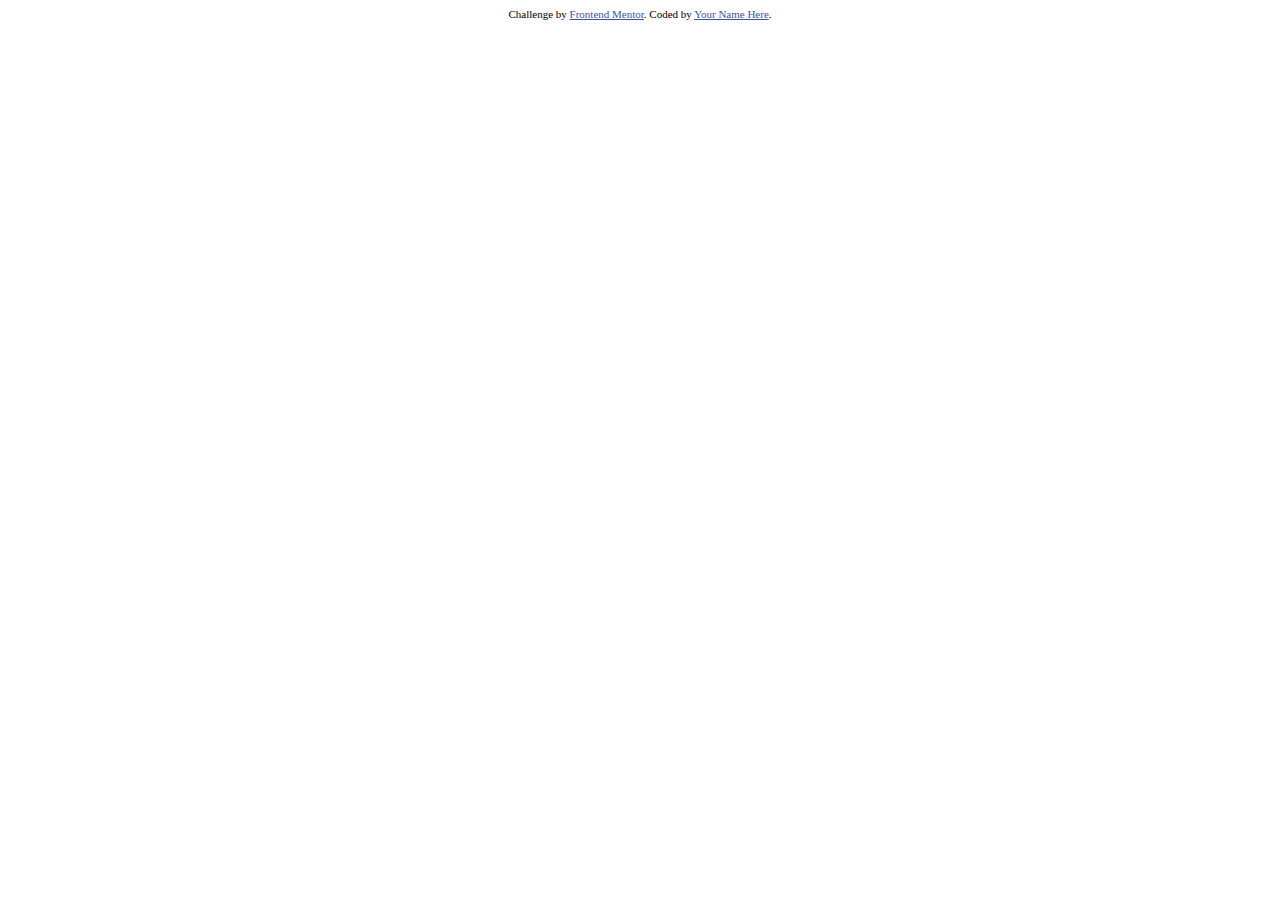
==== index.html @ ef2489a5 "crud part 1" ====
<!DOCTYPE html>
<html lang="en">
<head>
  <meta charset="UTF-8">
  <meta name="viewport" content="width=device-width, initial-scale=1.0"> <!-- displays site properly based on user's device -->

  <link rel="icon" type="image/png" sizes="32x32" href="./images/favicon-32x32.png">
  <link rel="stylesheet" href="style.css">
  <title>Frontend Mentor | Todo app</title>

  <!-- Feel free to remove these styles or customise in your own stylesheet 👍 -->
  <style>
    .attribution { font-size: 11px; text-align: center; }
    .attribution a { color: hsl(228, 45%, 44%); }
  </style>
</head>
<body>
  <table id="table">
    <tr>
    </tr>
  </table>

  <div class="attribution">
    Challenge by <a href="https://www.frontendmentor.io?ref=challenge" target="_blank">Frontend Mentor</a>. 
    Coded by <a href="#">Your Name Here</a>.
  </div>
  <script type="module" src="main.js"></script>
</body>
</html>
---- style.css ----
.todo-item{
    color: rgb(3, 27, 248);
}
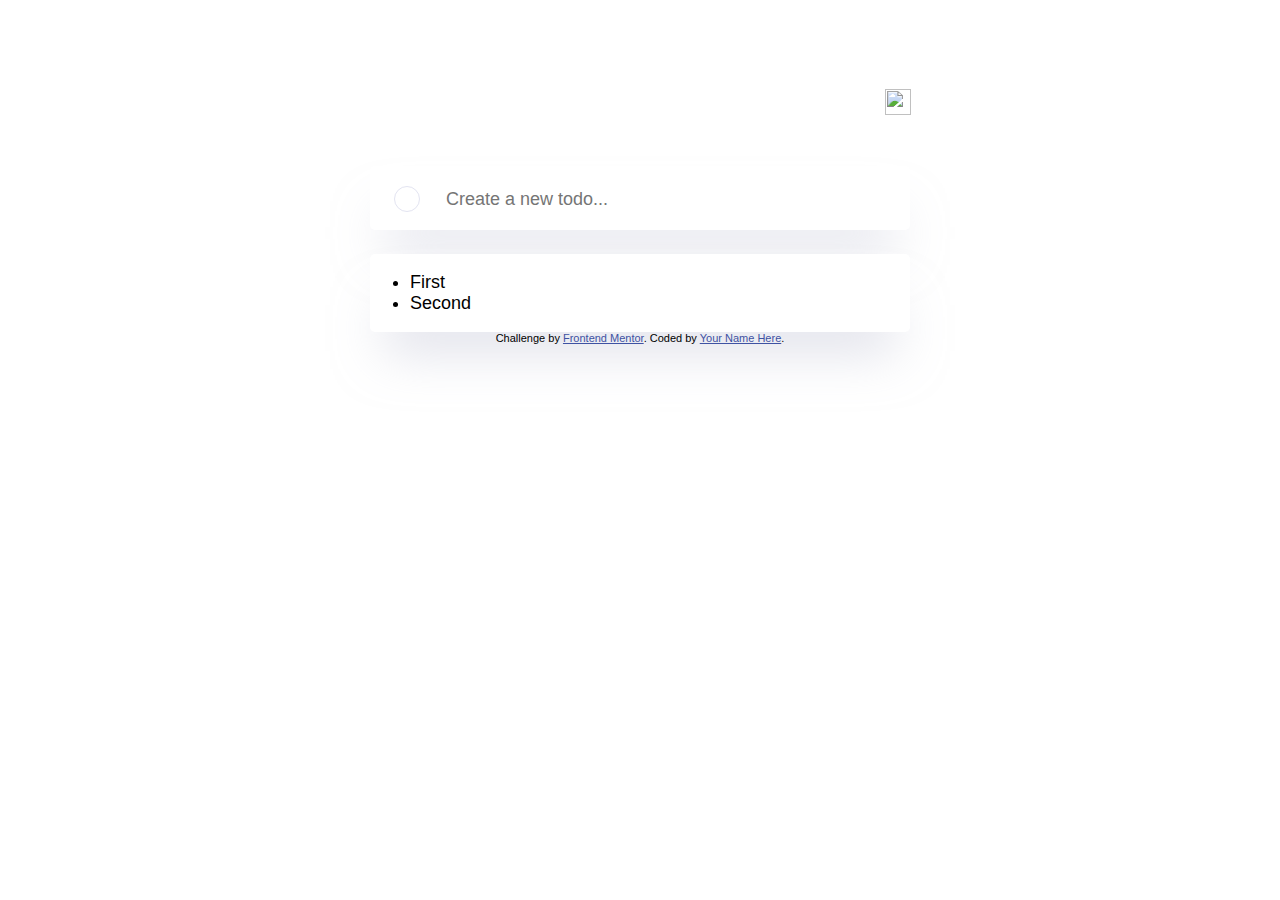
==== commit 719af7a5: "completion phase 1" ====
--- a/index.html
+++ b/index.html
@@ -15,14 +15,25 @@
   </style>
 </head>
 <body>
-  <table id="table">
-    <tr>
-    </tr>
-  </table>
-
-  <div class="attribution">
-    Challenge by <a href="https://www.frontendmentor.io?ref=challenge" target="_blank">Frontend Mentor</a>. 
-    Coded by <a href="#">Your Name Here</a>.
+  <div class="container">
+    <div class="title-bar">
+      <h1>TODO</h1>
+      <img src="images/icon-moon.svg" alt="" srcset="">
+    </div>
+    <div class="input-field">
+      <div class="circle"></div>
+      <input placeholder="Create a new todo..." type="text" id="addTodo">
+    </div>
+    <div class="list-form">
+      <ul id="sortlist">
+        <li>First</li>
+        <li>Second</li>
+      </ul>
+    </div>
+    <div class="attribution">
+      Challenge by <a href="https://www.frontendmentor.io?ref=challenge" target="_blank">Frontend Mentor</a>. 
+      Coded by <a href="#">Your Name Here</a>.
+    </div>
   </div>
   <script type="module" src="main.js"></script>
 </body>
--- a/style.css
+++ b/style.css
@@ -1,3 +1,125 @@
+body{
+  font-family:'Franklin Gothic Medium', 'Arial Narrow', Arial, sans-serif;
+  font-size: 18px;
+  font-weight: 400;
+}
+
+.container{
+  background-image: url('images/bg-desktop-light.jpg');
+  background-repeat: no-repeat;
+  display: flex;
+  flex-direction: column;
+  align-items: center;
+}
+
+.title-bar{
+  display: flex;
+  width: 541px;
+  height: 48px;
+  margin: 70px 0px 40px 0px;
+  align-items: center;
+  color: white;
+}
+
+.title-bar img{
+  width: 25.113px;
+  height: 26px;
+  margin-left: auto;
+}
+
+.input-field{
+  display: flex;
+  width: 540px;
+  height: 64px;
+  flex-shrink: 0;
+  border-radius: 5px;
+  background: #FFF;
+  box-shadow: 0px 35px 50px -15px rgba(194, 195, 214, 0.50);
+  margin-bottom: 24px;
+}
+
+
+#addTodo{
+  height: 24px;
+  width: 60%;
+  margin:20px 0px;
+  border: none;
+  font-size: 18px;
+}
+
+.circle{
+  background-color: #62ebf0;
+  width: 24px;
+  height: 24px;
+  border-radius: 24px;
+  border: 1px solid #E3E4F1;
+  background: #FFF;
+  margin: 20px 24px;
+}
+
+.list-form{
+  overflow-y: scroll;
+  width: 540px;
+  /* max-height: 439px; */
+  max-height: 384px;
+  flex-shrink: 0;
+  border-radius: 5px;
+  background: #FFF;
+  box-shadow: 0px 35px 50px -15px rgba(194, 195, 214, 0.50);
+}
+
+
+.list-form::-webkit-scrollbar {
+  display: none;
+}
+
 .todo-item{
-    color: rgb(3, 27, 248);
-}+    height: 64px;
+    display: flex;
+    text-align: center;
+    align-items: center;
+    border: 0.1px solid;
+    /* box-shadow: 0px 35px 50px -15px rgba(194, 195, 214, 0.50); */
+    border-radius: 5px;
+}
+
+.todo-item:hover{
+    cursor: pointer;
+}
+
+.delete-task{
+    margin-left: auto;
+}
+
+
+
+.task-list {
+    list-style: none;
+    padding: 0;
+    margin: 0;
+  }
+  .task-list li {
+    padding: 21px 5px;
+    border: 1px solid #dfdfdf;
+    background: #f5f5f5;
+    box-shadow: rgba(0,0,0,0.2) 0px 8px 16px 0px;
+  }
+  
+
+  .task-list li.hint {
+    border: 1px solid #62ebf0;
+    background: #feffb4;
+  }
+  .task-list li.active {
+    box-shadow: rgb(99, 99, 99) 0px 1px 2px 0px;
+    /* border: 1px solid #ffa5a5; */
+    transition: ease-in-out;
+    background: #81f140;
+  }
+
+  .task-list li:hover{
+    background: #747474;
+    transform: scale(1.02);
+    transition: ease-in-out;
+    cursor: pointer;
+  }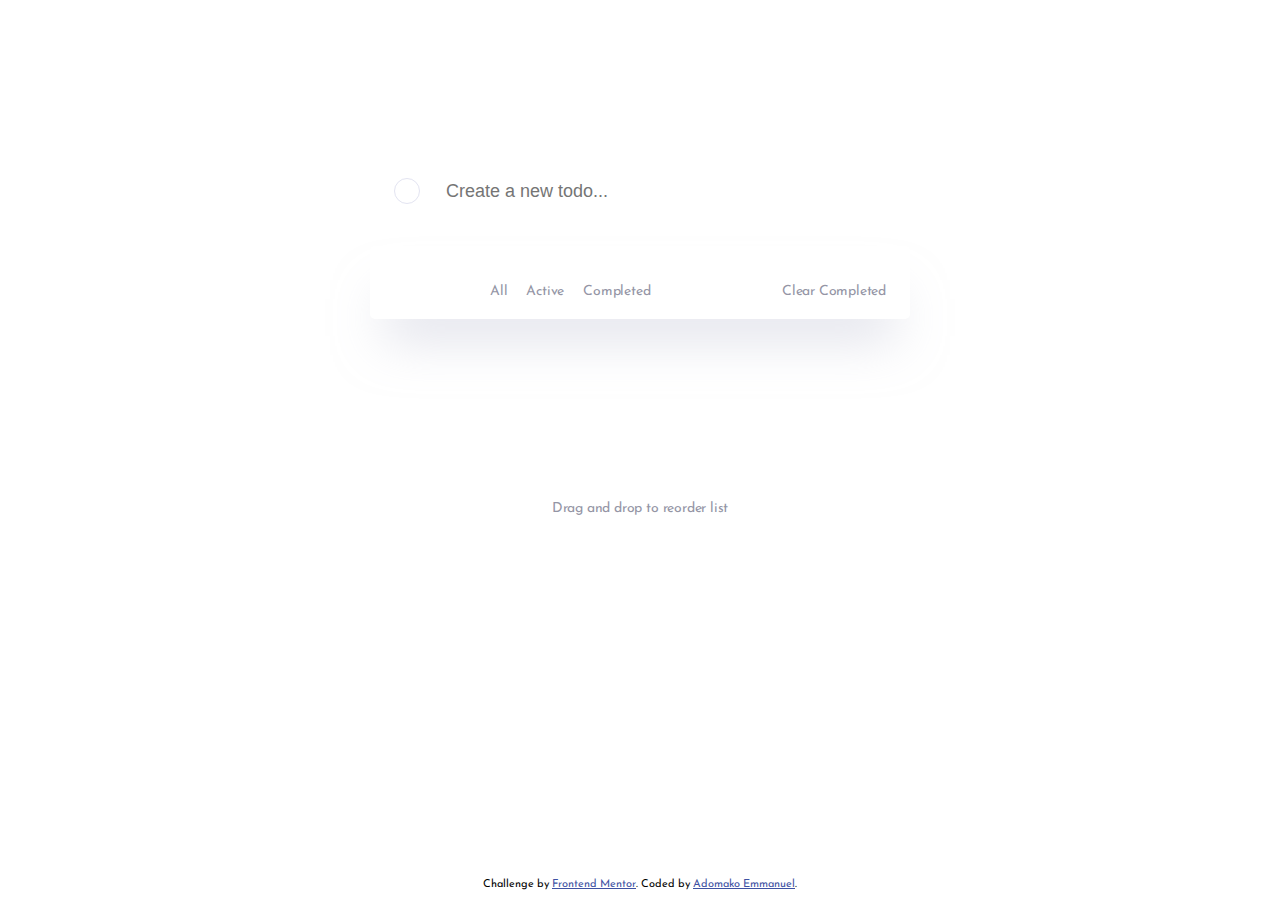
==== commit be58d8df: "project done" ====
--- a/index.html
+++ b/index.html
@@ -10,7 +10,7 @@
 
   <!-- Feel free to remove these styles or customise in your own stylesheet 👍 -->
   <style>
-    .attribution { font-size: 11px; text-align: center; }
+    .attribution { font-size: 11px; text-align: center; margin-top: auto; margin-bottom: 10px;}
     .attribution a { color: hsl(228, 45%, 44%); }
   </style>
 </head>
@@ -18,21 +18,37 @@
   <div class="container">
     <div class="title-bar">
       <h1>TODO</h1>
-      <img src="images/icon-moon.svg" alt="" srcset="">
+      <svg id="lightMode" class="show hide" xmlns="http://www.w3.org/2000/svg" width="26" height="26"><path fill="#FFF" fill-rule="evenodd" d="M13 21a1 1 0 011 1v3a1 1 0 11-2 0v-3a1 1 0 011-1zm-5.657-2.343a1 1 0 010 1.414l-2.121 2.121a1 1 0 01-1.414-1.414l2.12-2.121a1 1 0 011.415 0zm12.728 0l2.121 2.121a1 1 0 01-1.414 1.414l-2.121-2.12a1 1 0 011.414-1.415zM13 8a5 5 0 110 10 5 5 0 010-10zm12 4a1 1 0 110 2h-3a1 1 0 110-2h3zM4 12a1 1 0 110 2H1a1 1 0 110-2h3zm18.192-8.192a1 1 0 010 1.414l-2.12 2.121a1 1 0 01-1.415-1.414l2.121-2.121a1 1 0 011.414 0zm-16.97 0l2.121 2.12A1 1 0 015.93 7.344L3.808 5.222a1 1 0 011.414-1.414zM13 0a1 1 0 011 1v3a1 1 0 11-2 0V1a1 1 0 011-1z"/></svg>
+      <svg id="darkMode" class="show hide"  xmlns="http://www.w3.org/2000/svg" width="26" height="26"><path fill="#FFF" fill-rule="evenodd" d="M13 0c.81 0 1.603.074 2.373.216C10.593 1.199 7 5.43 7 10.5 7 16.299 11.701 21 17.5 21c2.996 0 5.7-1.255 7.613-3.268C23.22 22.572 18.51 26 13 26 5.82 26 0 20.18 0 13S5.82 0 13 0z"/></svg>
     </div>
-    <div class="input-field">
+    <div id="inputField"class="input-field input-field-litemode">
       <div class="circle"></div>
-      <input placeholder="Create a new todo..." type="text" id="addTodo">
+      <input class="add-todo-litemode" placeholder="Create a new todo..." type="text" id="addTodo">
     </div>
-    <div class="list-form">
+    <div id="lightDark" class="list-form list-form-litemode">
       <ul id="sortlist">
-        <li>First</li>
-        <li>Second</li>
       </ul>
+      <div class="sorting-container">
+        <span id="itemCount" class="item-count"></span>
+        <span id="unsorted" class="unsorted">All</span>
+        <span id="sortActive" class="sort-active">Active</span>
+        <span id="sortCompleted" class="sort-completed">Completed</span>
+        <span id="clearCompleted" class="clear-completed">Clear Completed</span>
+      </div>
+
+      
     </div>
+    <div id="scMoble" class="sorting-container-mobile">
+      <span id="unsorted-m" class="unsorted">All</span>
+      <span id="sortActive-m" class="sort-active">Active</span>
+      <span id="sortCompleted-m" class="sort-completed">Completed</span>
+    </div>
+    <span class="note">
+      Drag and drop to reorder list
+    </span>
     <div class="attribution">
       Challenge by <a href="https://www.frontendmentor.io?ref=challenge" target="_blank">Frontend Mentor</a>. 
-      Coded by <a href="#">Your Name Here</a>.
+      Coded by <a href="#">Adomako Emmanuel</a>.
     </div>
   </div>
   <script type="module" src="main.js"></script>
--- a/style.css
+++ b/style.css
@@ -1,15 +1,36 @@
+
+  @import url('https://fonts.googleapis.com/css2?family=Josefin+Sans:wght@400;700&display=swap');
+
 body{
-  font-family:'Franklin Gothic Medium', 'Arial Narrow', Arial, sans-serif;
+  font-family: 'Josefin Sans', sans-serif;
   font-size: 18px;
   font-weight: 400;
+  margin: 0;
+}
+
+.note{
+  color: #9495A5;
+  text-align: center;
+  font-family: Josefin Sans;
+  font-size: 14px;
+  font-style: normal;
+  font-weight: 400;
+  line-height: normal;
+  letter-spacing: -0.194px;
+  margin: auto 50px;
 }
 
 .container{
+  /* opacity: 0.25; */
+  /* background: url('images/bg-desktop-light.jpg'), lightgray 0px 0px / 100% 100% no-repeat; */
   background-image: url('images/bg-desktop-light.jpg');
   background-repeat: no-repeat;
+  background-size: 100%;
   display: flex;
   flex-direction: column;
   align-items: center;
+  height: 100vh;
+  background-color: transparent;
 }
 
 .title-bar{
@@ -21,10 +42,19 @@
   color: white;
 }
 
-.title-bar img{
+.title-bar svg{
   width: 25.113px;
   height: 26px;
   margin-left: auto;
+  cursor: pointer;
+}
+
+.show{
+  display: block;
+}
+
+.hide{
+  display: none;
 }
 
 .input-field{
@@ -33,41 +63,67 @@
   height: 64px;
   flex-shrink: 0;
   border-radius: 5px;
+  margin-bottom: 24px;
+}
+
+.input-field-litemode{
   background: #FFF;
+}
+
+.input-field-darkmode{
+  background: #25273D;
+  box-shadow: 0px 35px 50px -15px rgba(0, 0, 0, 0.50);
+}
+
+.light-mode{
   box-shadow: 0px 35px 50px -15px rgba(194, 195, 214, 0.50);
-  margin-bottom: 24px;
-}
-
+}
 
 #addTodo{
   height: 24px;
-  width: 60%;
+  width: 85%;
   margin:20px 0px;
   border: none;
   font-size: 18px;
+  background-color: transparent;
+}
+
+.add-todo-litemode{
+  color: #494C6B;
+}
+
+.add-todo-darkmode{
+  color: #C8CBE7;
+}
+
+#addTodo:focus{
+  outline: none;
 }
 
 .circle{
-  background-color: #62ebf0;
   width: 24px;
   height: 24px;
   border-radius: 24px;
   border: 1px solid #E3E4F1;
-  background: #FFF;
   margin: 20px 24px;
+  display: flex;
+  justify-content: center;
+  align-items: center;
 }
 
 .list-form{
   overflow-y: scroll;
   width: 540px;
-  /* max-height: 439px; */
   max-height: 384px;
   flex-shrink: 0;
   border-radius: 5px;
+  box-shadow: 0px 35px 50px -15px rgba(194, 195, 214, 0.50);
+
+}
+
+.list-form-litemode{
   background: #FFF;
-  box-shadow: 0px 35px 50px -15px rgba(194, 195, 214, 0.50);
-}
-
+}
 
 .list-form::-webkit-scrollbar {
   display: none;
@@ -79,8 +135,9 @@
     text-align: center;
     align-items: center;
     border: 0.1px solid;
-    /* box-shadow: 0px 35px 50px -15px rgba(194, 195, 214, 0.50); */
-    border-radius: 5px;
+    font-size: 18px;
+    /*  */
+    /* border-radius: 5px; */
 }
 
 .todo-item:hover{
@@ -99,27 +156,248 @@
     margin: 0;
   }
   .task-list li {
-    padding: 21px 5px;
-    border: 1px solid #dfdfdf;
-    background: #f5f5f5;
-    box-shadow: rgba(0,0,0,0.2) 0px 8px 16px 0px;
+    display: flex;
+    align-items: center;
+    padding: 0px 24px 0px 0px;
+    
+  }
+  .task-list-litemode{
+    border-top-width: 1px;
+    border-right-width: 0px;
+    border-bottom-width: 1px;
+    border-left-width: 0px;
+    border-top-style: solid;
+    border-right-style: none;
+    border-bottom-style: solid;
+    border-left-style: none;
+    border-top-color: #E3E4F1;
+    border-right-color: #E3E4F1;
+    border-bottom-color: #E3E4F1;
+    border-left-color: #E3E4F1;
+    border-image-source: initial;
+    border-image-slice: initial;
+    border-image-width: initial;
+    border-image-outset: initial;
+    border-image-repeat: initial;
+  }
+
+  .task-list-darkmode{
+    /* border: 1px solid #393A4B; */
+    border-top-width: 1px;
+    border-right-width: 0px;
+    border-bottom-width: 1px;
+    border-left-width: 0px;
+    border-top-style: solid;
+    border-right-style: none;
+    border-bottom-style: solid;
+    border-left-style: none;
+    border-top-color: #393A4B;
+    border-right-color: #393A4B;
+    border-bottom-color: #393A4B;
+    border-left-color: #393A4B;
+    border-image-source: initial;
+    border-image-slice: initial;
+    border-image-width: initial;
+    border-image-outset: initial;
+    border-image-repeat: initial;
+  }
+
+  .task-list-dark{
+    border: 1px solid #393A4B;
+  }
+
+  .text-completed{
+    color: #6c757d;
+    text-decoration: line-through;
+  }
+
+  .item-checkable{
+    background: linear-gradient(to bottom right, hsl(192, 100%, 67%), hsl(280, 87%, 65%))
   }
   
+  .remove{
+    display: none;
+  }
 
   .task-list li.hint {
-    border: 1px solid #62ebf0;
-    background: #feffb4;
+    background: #919191;
   }
   .task-list li.active {
-    box-shadow: rgb(99, 99, 99) 0px 1px 2px 0px;
-    /* border: 1px solid #ffa5a5; */
     transition: ease-in-out;
-    background: #81f140;
+    background: #c4c4c4;
   }
 
   .task-list li:hover{
-    background: #747474;
+    /* background: #d8d8d8; */
     transform: scale(1.02);
     transition: ease-in-out;
     cursor: pointer;
+
+  }
+
+  li:hover .remove{
+    margin-left: auto;
+    display: block;
+  }
+
+  .sorting-container{
+    font-size: 15px;
+    font-weight: normal;
+    display: flex;
+    align-items: center;
+    width: 540px;
+    height: 55px;
+    flex-shrink: 0;
+    /* border-radius: 0px 0px 5px 5px; */
+    
+    color: #9495A5;
+    font-size: 14px;
+    font-weight: 400;
+    letter-spacing: -0.194px;
+  }
+
+  .item-count{
+    margin-left: 24px;
+    cursor: pointer;
+  }
+
+  .unsorted{
+    margin-left: 96px;
+    cursor: pointer;
+  }
+
+  .sort-active{
+    margin-left: 19px;
+    cursor: pointer;
+  }
+
+  .sort-completed{
+    margin-left: 19px;
+    cursor: pointer;
+  }
+
+  .clear-completed{
+    margin-left: auto;
+    margin-right: 24px;
+    cursor: pointer;
+  }
+
+  .active{
+    color: #3A7CFD;
+  }
+
+  #darkMode:hover{
+    cursor: pointer;
+  }
+
+  .list-form-darkmode{
+    background: #25273D;
+    color: #C8CBE7;
+    box-shadow: 0px 35px 50px -15px rgba(0, 0, 0, 0.50);
+    letter-spacing: -0.25px;
+  }
+  .body-dark-mode{
+    background: #171823;
+  }
+  .dark-mode-bs{
+    box-shadow: 0px 35px 50px -15px rgba(0, 0, 0, 0.50);
+  }
+.sorting-container-mobile{
+  display: none;
+}
+
+  @media only screen and (max-width: 375px) {
+    body{
+      font-size: 12px;
+    }
+    .input-field{
+      width: 327px;
+      height: 48px;
+      margin-bottom: 16px;
+      align-items: center;
+    }
+
+    .circle{
+      width: 20px;
+      height: 20px;
+      border-radius: 20px;
+      margin: 16px 20px;
+    }
+
+    .container{
+      background-size: 100%  185px;
+    }
+    .list-form {
+      width: 327px;
+    }
+    
+    .title-bar{
+      width: 327px;
+      height: 20px;;
+      margin: 40px 0px 40px 0px;
+    }
+
+    #addTodo{
+      font-size: 12px;
+      width: 85%;
+      border: none;
+      background-color: transparent;
+    }
+
+    .todo-item{
+      height: 48px;
+      /* font-size: 18px; */
+    }
+
+    .task-list li {
+      padding: 0px;
+      
+    }
+
+    .sorting-container {
+      display: flex;
+      width: 327px;
+      justify-content: center;
+    }
+
+    /* .container{
+      background-image: url('images/bg-desktop-light.jpg');
+      background-repeat: no-repeat;
+      display: flex;
+      flex-direction: column;
+      align-items: center;
+      height: 100vh;
+      background-color: #FAFAFA;;
+    } */
+
+    #sortCompleted{
+      display: none;
+    }
+    
+    #sortActive{
+      display: none;
+    }
+
+    #unsorted{
+      display: none;
+    }
+
+    .sorting-container-mobile{
+      display: flex;
+      align-items: center;
+      margin-top: 16px;
+      width: 327px;
+      height: 48px;
+      border-radius: 5px;
+      background: #FFF;
+      /* box-shadow: 0px 35px 50px -15px rgba(194, 195, 214, 0.50); */
+
+    }
+
+    .remove{
+      margin-left: auto;
+      display: block;
+      margin-right: 20px;
+    }
+    
   }